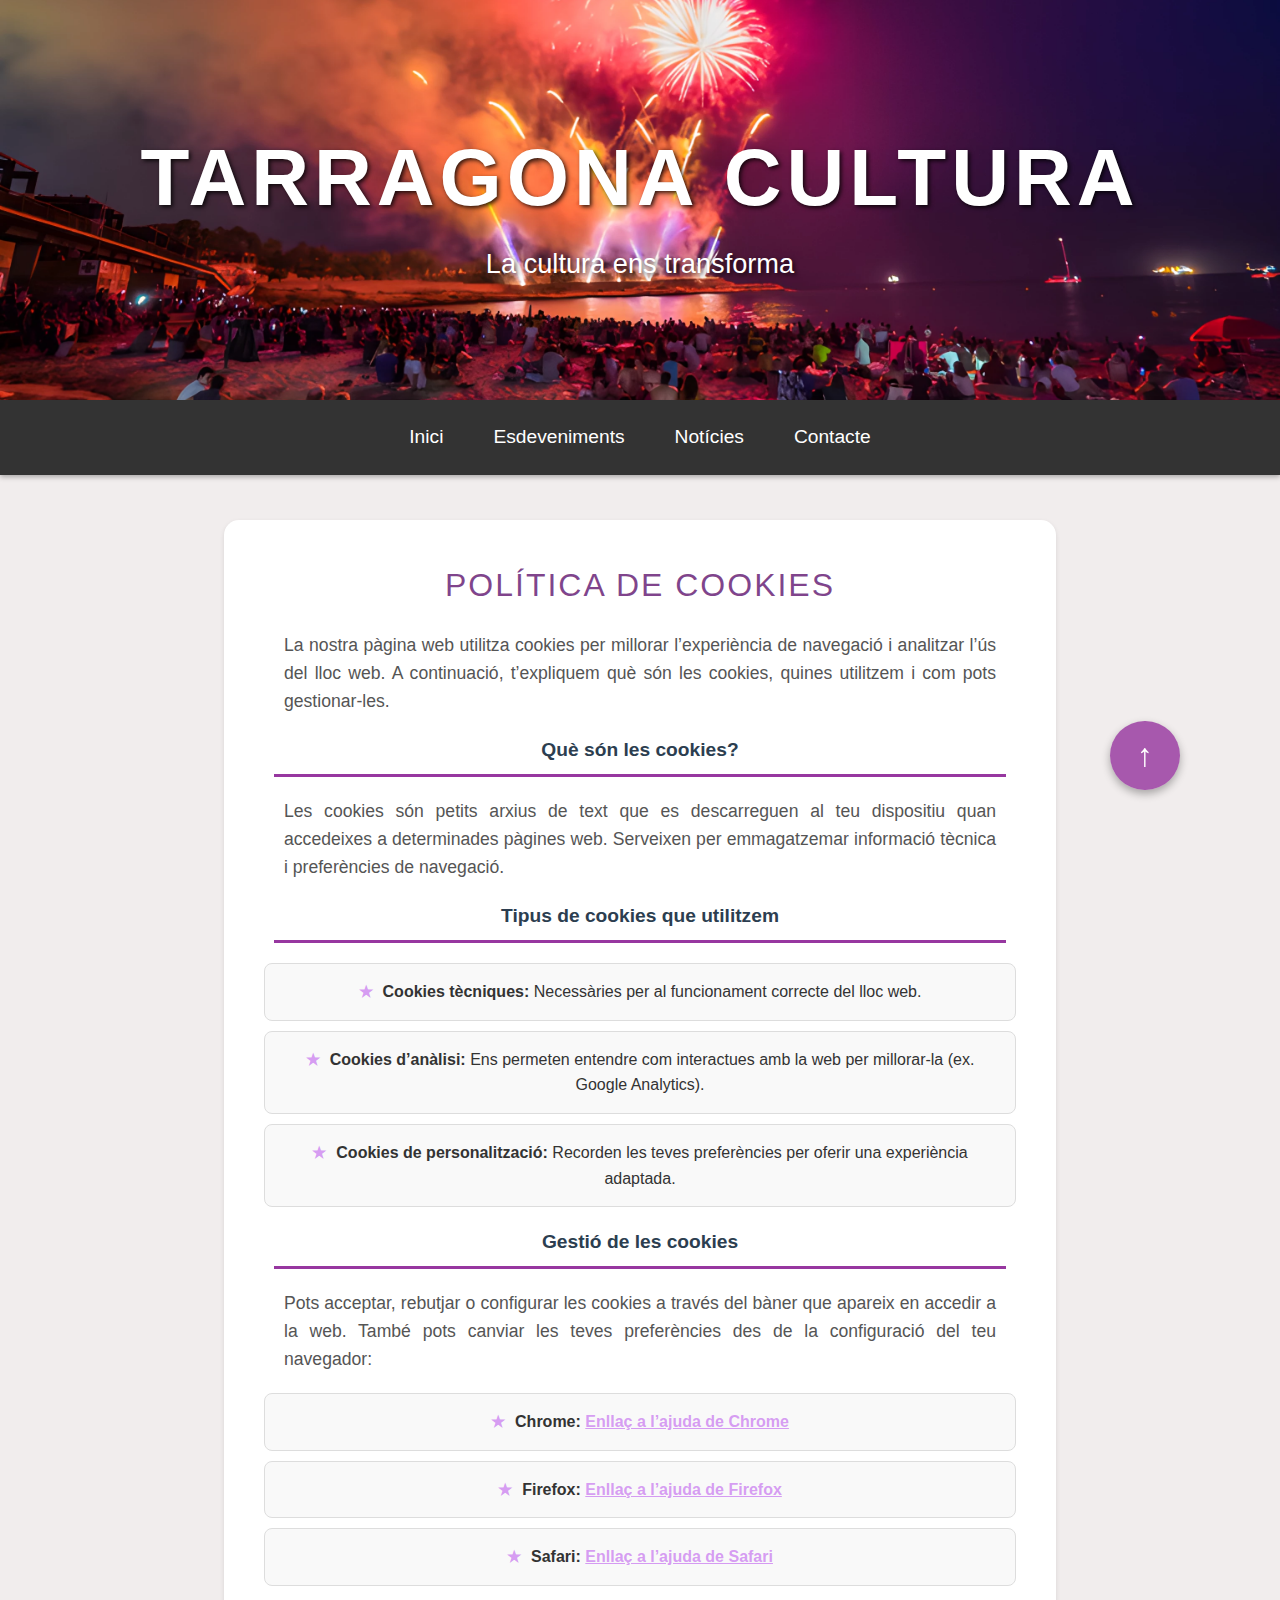
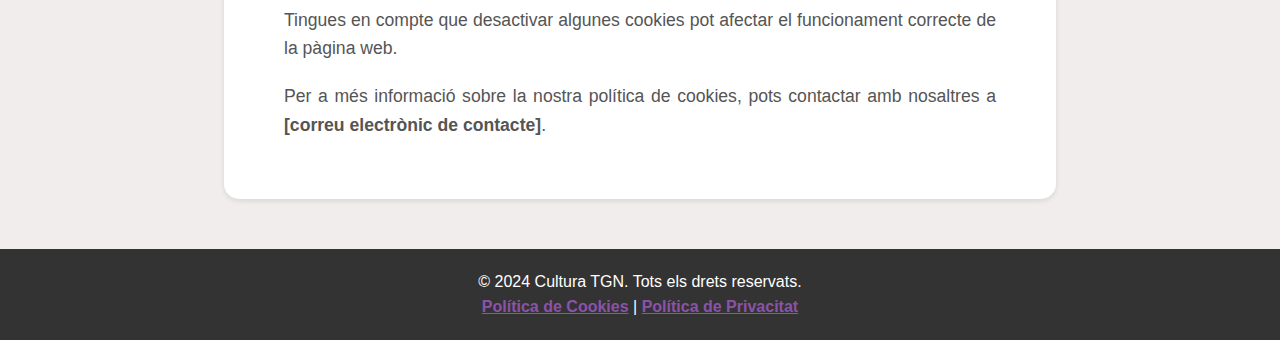
==== Politica_cookies.html @ 9d604877 "Add files via upload" ====
<!DOCTYPE html>
<html lang="ca">

<head>
    <meta charset="UTF-8">
    <meta name="viewport" content="width=device-width, initial-scale=1.0">
    <meta name="description" content="Pàgina d'informació sobre la política de les cookies del lloc web.">
    <meta name="keywords" content="Política de Cookies, Tarragona, Cultura, Informació, Agenda cultural">
    <title>Política de Cookies</title>
    <link rel="stylesheet" href="style.css">
    <link rel="shortcut icon" href="imatges/favicon_tgn_transparente.ico" type="image/x-icon">
</head>

<body>
    <!-- Header -->
    <header>
        <a id="top"></a>
        <h1>TARRAGONA CULTURA</h1>
        <p>La cultura ens transforma</p>
    </header>

    <!-- Navegació -->
    <nav>
        <ul>
            <li><a href="index.html">Inici</a></li>
            <li><a href="Esdeveniments.html">Esdeveniments</a></li>
            <li><a href="Noticies.html">Notícies</a></li>
            <li><a href="Contacte.html">Contacte</a></li>
        </ul>
    </nav>

    <!-- Contenido principal -->
    <main>
        <section id="Cookies">
            <h2>Política de Cookies</h2>
            <p>La nostra pàgina web utilitza cookies per millorar l’experiència de navegació i analitzar l’ús del lloc web. A continuació, t’expliquem què són les cookies, quines utilitzem i com pots gestionar-les.</p>
            
            <h3>Què són les cookies?</h3>
            <p>Les cookies són petits arxius de text que es descarreguen al teu dispositiu quan accedeixes a determinades pàgines web. Serveixen per emmagatzemar informació tècnica i preferències de navegació.</p>
            
            <h3>Tipus de cookies que utilitzem</h3>
            <ul class="lista">
                <li ><strong>Cookies tècniques:</strong> Necessàries per al funcionament correcte del lloc web.</li>
                <li><strong>Cookies d’anàlisi:</strong> Ens permeten entendre com interactues amb la web per millorar-la (ex. Google Analytics).</li>
                <li><strong>Cookies de personalització:</strong> Recorden les teves preferències per oferir una experiència adaptada.</li>
            </ul>
            
            <h3>Gestió de les cookies</h3>
            <p>Pots acceptar, rebutjar o configurar les cookies a través del bàner que apareix en accedir a la web. També pots canviar les teves preferències des de la configuració del teu navegador:</p>
            <ul class="lista">
                <li><strong>Chrome:</strong> <a class="bookmark" href="#">Enllaç a l’ajuda de Chrome</a></li>
                <li><strong>Firefox:</strong> <a class="bookmark" href="#">Enllaç a l’ajuda de Firefox</a></li>
                <li><strong>Safari:</strong> <a class="bookmark" href="#">Enllaç a l’ajuda de Safari</a></li>
            </ul>
            <p>Tingues en compte que desactivar algunes cookies pot afectar el funcionament correcte de la pàgina web.</p>
            
            <p>Per a més informació sobre la nostra política de cookies, pots contactar amb nosaltres a <strong>[correu electrònic de contacte]</strong>.</p>

        </section>
        <a href="#top" class="back-to-top">  ↑  </a>
    </main>


    <!-- Pie de página -->
    <footer>
        <p>© 2024 Cultura TGN. Tots els drets reservats.</p>
        <p>
            <a class="bookmark" href="Politica_cookies.html">Política de Cookies</a> | 
            <a class="bookmark" href="Politica_privacitat.html">Política de Privacitat</a>
        </p>
    </footer>

</body>
</html>
---- style.css ----
/* Estilos globales */
* {
    margin: 0;
    padding: 0;
    box-sizing: border-box;
}

body {
    line-height: 1.6;
    color: #333;
    background-color: #f1eded;
    padding: 0;
    margin: 0;
    font-family: Arial, Helvetica, sans-serif;
}

/* Estilos del encabezado */
header {
    background-color: #bb92c5;
    color: white;
    padding: 20px 10px;
    text-align: center;
    background-image: url('imatges/header.png');
    background-size: cover;
    background-position: center;
    height: 400px;
    color: white;
    display: flex;
    flex-direction: column;
    align-items: center;
    justify-content: center;
    text-align: center;
    padding: 20px;
}

header h1 {
    font-size: 5rem;
    font-weight: bold;
    letter-spacing: 5px;
    text-shadow: 2px 2px 4px rgba(0, 0, 0, 0.8);
    font-family: 'Franklin Gothic Medium', 'Arial Narrow', Arial, sans-serif;
}

header p {
    font-size: 1.7rem;
    text-shadow: 2px 2px 4px rgba(0, 0, 0, 0.7);
}

/* Navegación */
nav {
    background-color: #333;
    padding: 15px 0;
    box-shadow: 0 2px 5px rgba(0, 0, 0, 0.3);
    
}

nav ul {
    list-style: none;
    display: flex;
    justify-content: center;
    gap: 20px;
    margin: 0;
    padding: 2px;
    color: #fff;
}

nav ul li {
    position: relative;
    margin: 5px 0; 
    border-radius: 5px;
    text-align: center;
}

nav ul li a {
    text-decoration: none;
    color: white;
    font-size: 1.2rem;
    font-weight: 500;
    padding: 8px 15px;
    border-radius: 4px;
    transition: background-color 0.5s ease, color 0.5s ease, box-shadow 0.5s ease;
}

nav ul li a:hover {
    background-color: rgba(170, 130, 171, 0.268);
    color: #f0f0f0;
    box-shadow: 0px 4px 10px rgba(169, 127, 253, 0.9);
}

nav ul li::after {
    content: '';
    position: absolute;
    bottom: -4px;
    left: 0;
    right: 0;
    height: 2px;
    transform: scaleX(0);
    transform-origin: center;
    transition: transform 0.3s ease;
    background-color: rgba(169, 127, 253, 0.9);
}

nav ul li:hover::after {
    transform: scaleX(1);
}



/* Contenido principal */
main {
    display: flex;
    flex-wrap: wrap;
    gap: 20px;
    justify-content: space-between;
    width: 65%;
    margin: 0 auto;
    margin-top: 20px;
    flex-direction: row;
}

.noticias {
    flex: 1 1 calc(50% - 20px);
    max-width: calc(50% - 20px);
    background-color: white;
    padding: 25px;
    border-radius: 15px;
    box-shadow: 0 2px 5px rgba(0, 0, 0, 0.1);
}

.contenido {
    display: flex; 
    align-items: center; 
    justify-content: center;
    gap: 35px;
    padding: 10px;
    margin: 10px;
}

section {
    flex: 1 1 60%;
    background-color: white;
    padding: 40px;
    border-radius: 15px;
    box-shadow: 0 2px 5px rgba(0, 0, 0, 0.1);
    margin-top: 25px;
    text-align: center;
}

h2 {
    font-family: Impact, Haettenschweiler, 'Arial Narrow Bold', sans-serif;
    font-size: 2rem; 
    font-weight: 300; 
    text-align: center;
    color: #631a72d0; 
    text-transform: uppercase; 
    letter-spacing: 2px; 
}

section h3 {
    font-size: larger;
    font-weight: bold;
    color: #2c3e50;
    margin:10px;
    border-bottom: 3px solid #8c2296e7;
    padding-bottom: 8px;
    font-family: 'Segoe UI', Tahoma, Geneva, Verdana, sans-serif;
}

section p {
    font-size: 1.1rem;
    margin: 20px;
    color: #555;
    text-align: justify;
}

img {

    border-radius: 15px;
    box-shadow: 0 4px 8px rgba(0, 0, 0, 0.2);
    transition: transform 0.3s, filter 0.3s;
    margin: 20px 0px;
}

img:hover {
    transform: scale(1.01);
    filter: brightness(0.9);
}

iframe {
    border: none;
    border-radius: 10px;
    box-shadow: 0 4px 15px rgba(0, 0, 0, 0.3);
    margin: 20px 0;
    width: 100%;
    height: 550px;
}

/* Listas*/
.lista {
    list-style-type: none; 
    padding: 0; 
    margin: 20px 0; 
    width: 100%;
}

.lista li {
    background-color: #f9f9f9;
    border: 1px solid #ddd; 
    border-radius: 8px; 
    padding: 15px; 
    margin-bottom: 10px; 
    transition: background-color 0.3s, transform 0.3s; 
}

.lista li:hover {
    background-color: #e0e0e0; 
    transform: translateY(-2px); 
    box-shadow: 0 4px 8px rgba(0, 0, 0, 0.1); 
}

.lista li::before {
    content: '★'; 
    color: #c166eea4; 
    font-weight: bold; 
    margin-right: 10px; 
}

/* Enlaces */
a.veure_mes {
    display: inline-block;
    background-color: #8c2296bb;
    color: #ffffff; 
    padding: 8px 16px;
    border-radius: 5px; 
    text-decoration: none;
    font-weight: 500; 
    font-size: 1rem; 
    margin: 8px;
    transition: background-color 0.3s ease, transform 0.2s ease;
}

a.veure_mes:hover {
    background-color: #dfade3e7;
    transform: translateY(-3px); 
    box-shadow: 0 4px 8px rgba(0, 0, 0, 0.1); 
}

a.bookmark {
    color: #c166eea4;
    font-weight: bold;
}


/* Barra lateral (aside) */
aside {
    flex: 0 0 300px;
    background: linear-gradient(45deg, rgba(12, 227, 154, 0.1), rgba(105, 0, 127, 0.1), rgba(252, 9, 135, 0.1));
    padding: 20px;
    border-radius: 5px;
    box-shadow: 0 2px 5px rgba(0, 0, 0, 0.3);
    margin-top: 20px;
}

aside h3 {
    font-size: 1.5rem;
    margin-bottom: 10px;

}

/* Tablas */
table {
    font-size: smaller;
    width:55%;
    border-collapse: collapse;
    margin: 20px 0;
    box-shadow: 0 2px 10px rgba(0, 0, 0, 0.1);
    background-color: #f6f5f5;
    border-radius: 10px;
    margin: 20px auto;
}

th, td {
    padding: 8px;
    text-align: left;
    border-bottom: 1px solid #ddddddef;
    border-right: 1px solid #ddddddef

}
/* Formulario */
.form {
    flex: 1;
    background-color: white;
    padding: 25px;
    border-radius: 15px;
    box-shadow: 0 2px 5px rgba(0, 0, 0, 0.1);
    text-align: center;
    margin: 30px auto;
    width: 45%; 
}

label {
    display:block;
    margin: 10px 0 5px;
}
input, select, textarea {
    padding: 5px;
    margin-bottom: 20px;
    margin-top: 5px;
    border: 1px solid #ccc;
    border-radius: 4px;
    
}

/* Botón para subir al top*/
.back-to-top {
    position: fixed;
    bottom: 110px;
    right: 100px;
    background-color: #8c2296bb;
    color: white;
    font-weight:bolder;
    padding: 9px 27px;
    border-radius: 40px;
    text-decoration: none; 
    box-shadow: 0 4px 8px rgba(0, 0, 0, 0.3); 
    transition: background-color 0.5s;
    font-size: 2rem;
}

.back-to-top:hover {
    background-color: #dfade3e7;
    transform: translateY(-3px); 
    box-shadow: 0 4px 8px rgba(0, 0, 0, 0.1);
}

/* Pie de página */
footer {
    background-color: #333333;
    color: white;
    text-align: center;
    padding: 20px 0;
    margin-top: 50px;
    position: relative;
    bottom: 0;
    width: 100%;
}

footer p {
    font-size: 1rem;
}

/* Estilos responsivos */
/* Para tabletas (pantallas de 768px a 1024px) */
@media (max-width: 1024px) {
    main {
        width: 90%;
    }

    .noticias {
        flex: 1 1 calc(100% - 20px);
        max-width: 100%;
    }

    aside {
        flex: 0 0 100%;
        margin-top: 20px;
    }

    header h1 {
        font-size: 3.5rem;
    }

    header p {
        font-size: 1.5rem;
    }

    nav ul {
        flex-direction: column;
        gap: 10px;
    }

    nav ul li {
        margin: 0;
    }

    .form {
        width: 90%;
    }
}

/* Para teléfonos móviles (pantallas de 480px a 768px) */
@media (max-width: 1024px) {
    main {
        width: 90%;
    }

    .noticias {
        flex: 1 1 calc(100% - 20px);
        max-width: 100%;
    }

    aside {
        flex: 0 0 100%;
        margin-top: 20px;
    }

    header h1 {
        font-size: 3.5rem;
    }

    header p {
        font-size: 1.5rem;
    }

    nav ul {
        flex-direction: column;
        gap: 10px;
    }

    nav ul li {
        margin: 0;
    }

    .form {
        width: 90%;
    }
}

@media (max-width: 768px) {
    header h1 {
        font-size: 2.5rem;
    }

    header p {
        font-size: 1.2rem;
    }

    nav ul {
        flex-direction: column;
        padding: 0;
    }

    nav ul li {
        margin: 5px 0;
    }

    main {
        flex-direction: column;
        width: 100%;
    }

    .noticias {
        flex: 1 1 100%;
        max-width: 100%;
    }

    aside {
        flex: 0 0 100%;
        margin-top: 20px;
    }

    .form {
        width: 90%;
    }

    img {
        width: 100%;
        height: auto;
    }

    table {
        width: 100%;
    }

    .back-to-top {
        bottom: 80px;
        right: 20px;
        font-size: 1.5rem;
    }
}

/* Para pantallas muy pequeñas (menos de 480px) */
@media (max-width: 480px) {
    header h1 {
        font-size: 2rem;
    }

    header p {
        font-size: 1rem;
    }

    nav ul li a {
        font-size: 1rem;
    }

    .form {
        width: 95%;
    }

    .back-to-top {
        padding: 10px 20px;
        font-size: 1.2rem;
    }
}
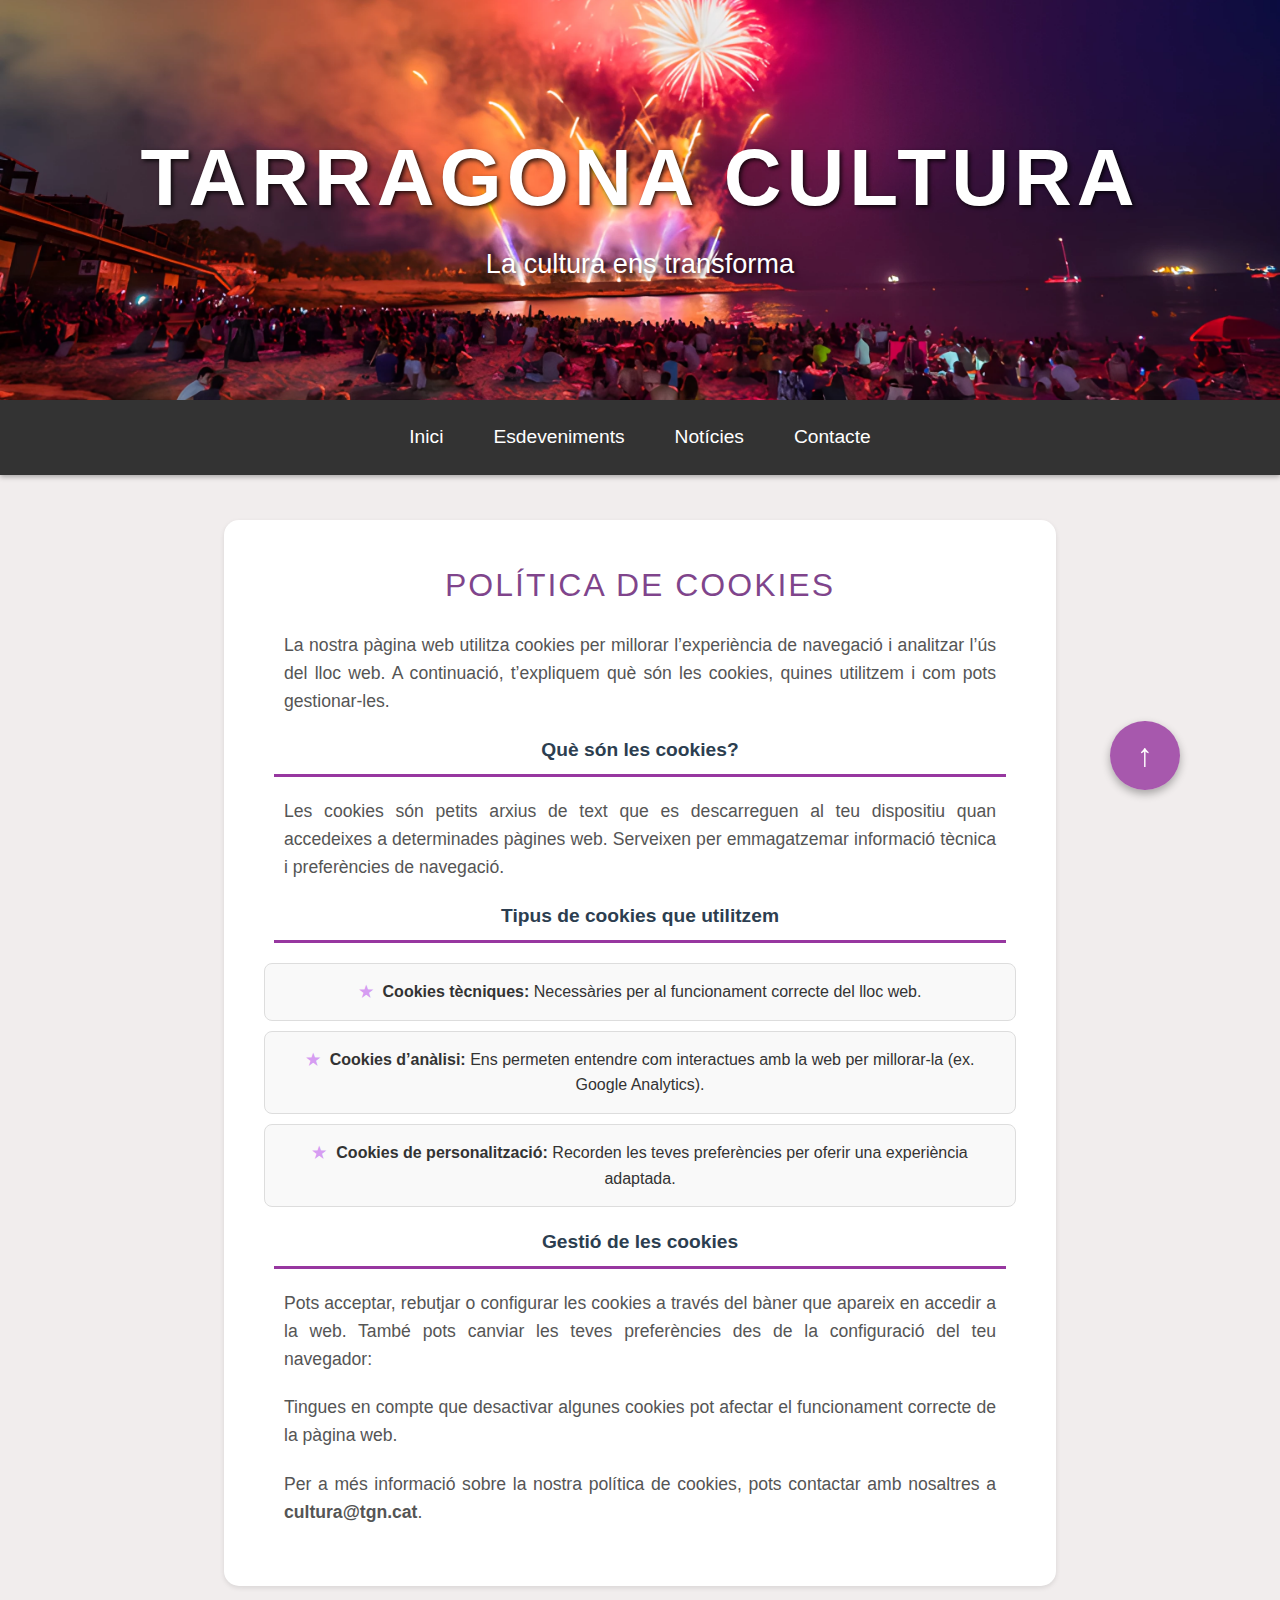
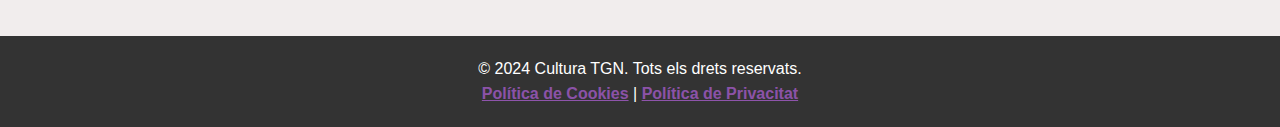
==== commit c680a3f8: "Update Politica_cookies.html" ====
--- a/Politica_cookies.html
+++ b/Politica_cookies.html
@@ -47,14 +47,10 @@
             
             <h3>Gestió de les cookies</h3>
             <p>Pots acceptar, rebutjar o configurar les cookies a través del bàner que apareix en accedir a la web. També pots canviar les teves preferències des de la configuració del teu navegador:</p>
-            <ul class="lista">
-                <li><strong>Chrome:</strong> <a class="bookmark" href="#">Enllaç a l’ajuda de Chrome</a></li>
-                <li><strong>Firefox:</strong> <a class="bookmark" href="#">Enllaç a l’ajuda de Firefox</a></li>
-                <li><strong>Safari:</strong> <a class="bookmark" href="#">Enllaç a l’ajuda de Safari</a></li>
-            </ul>
+            
             <p>Tingues en compte que desactivar algunes cookies pot afectar el funcionament correcte de la pàgina web.</p>
             
-            <p>Per a més informació sobre la nostra política de cookies, pots contactar amb nosaltres a <strong>[correu electrònic de contacte]</strong>.</p>
+            <p>Per a més informació sobre la nostra política de cookies, pots contactar amb nosaltres a <strong>cultura@tgn.cat</strong>.</p>
 
         </section>
         <a href="#top" class="back-to-top">  ↑  </a>
@@ -71,4 +67,4 @@
     </footer>
 
 </body>
-</html>+</html>
